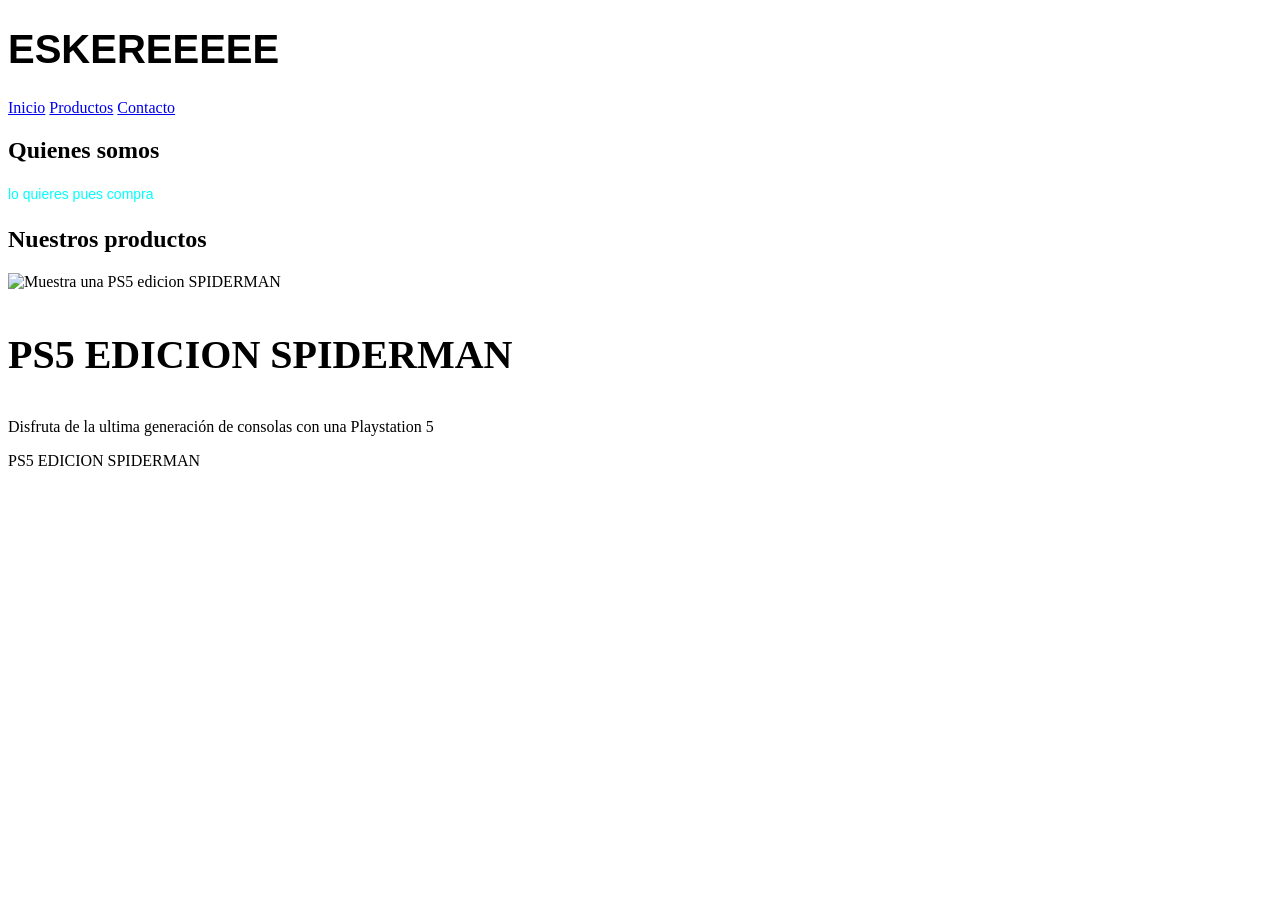
==== index.html @ c93d5e38 "proyecto base" ====
<!DOCTYPE html>
<html lang="es">
<head>
    <meta charset="UTF-8">
    <meta name="viewport" content="width=device-width, initial-scale=1.0">
    <link rel="stylesheet" href="/assets/style.css">
    <title>Document</title>
</head>
<body>
    <!-- HEADER -->
    <header>
        <h1 style="font-family: Arial; font-size: 40px;">ESKEREEEEE</h1>
        <nav>
            <a href="#">Inicio</a>
            <a href="#">Productos</a>
            <a href="#">Contacto</a>

        </nav>
    </header>
    
    <!-- PRINCIPAL -->
    <main>
        <!-- PRESENTACION -->
        <section>
            <h2>Quienes somos</h2>
            <p style="font-size: 14px; font-family: Arial, Helvetica, sans-serif; line-height: 1.6; color: aqua;">lo quieres pues compra</p>    
        </section>

        <!-- PRODUCTOS -->
        <section id="productos">
            <h2>Nuestros productos</h2>
            <article>
                <div>
                    <img width="400" height="600" src="https://cl-dam-resizer.ecomm.cencosud.com/unsafe/adaptive-fit-in/3840x0/filters:quality(75)/cl/paris/562524999/variant/68c199212cf9df0c7971f1d9/images/2ad661c6-4ff9-4026-94e4-7e9dc4d997ac/562524999-0000-002.jpg" alt="Muestra una PS5 edicion SPIDERMAN">
                    <h3 style="font-size: 40px;">PS5 EDICION SPIDERMAN</h3>
                    <p>Disfruta de la ultima generación de consolas con una Playstation 5</p>
                    <figcaption>PS5 EDICION SPIDERMAN</figcaption>
                </div>
            </article>
        </section>








        
    </main>
</body>
</html>
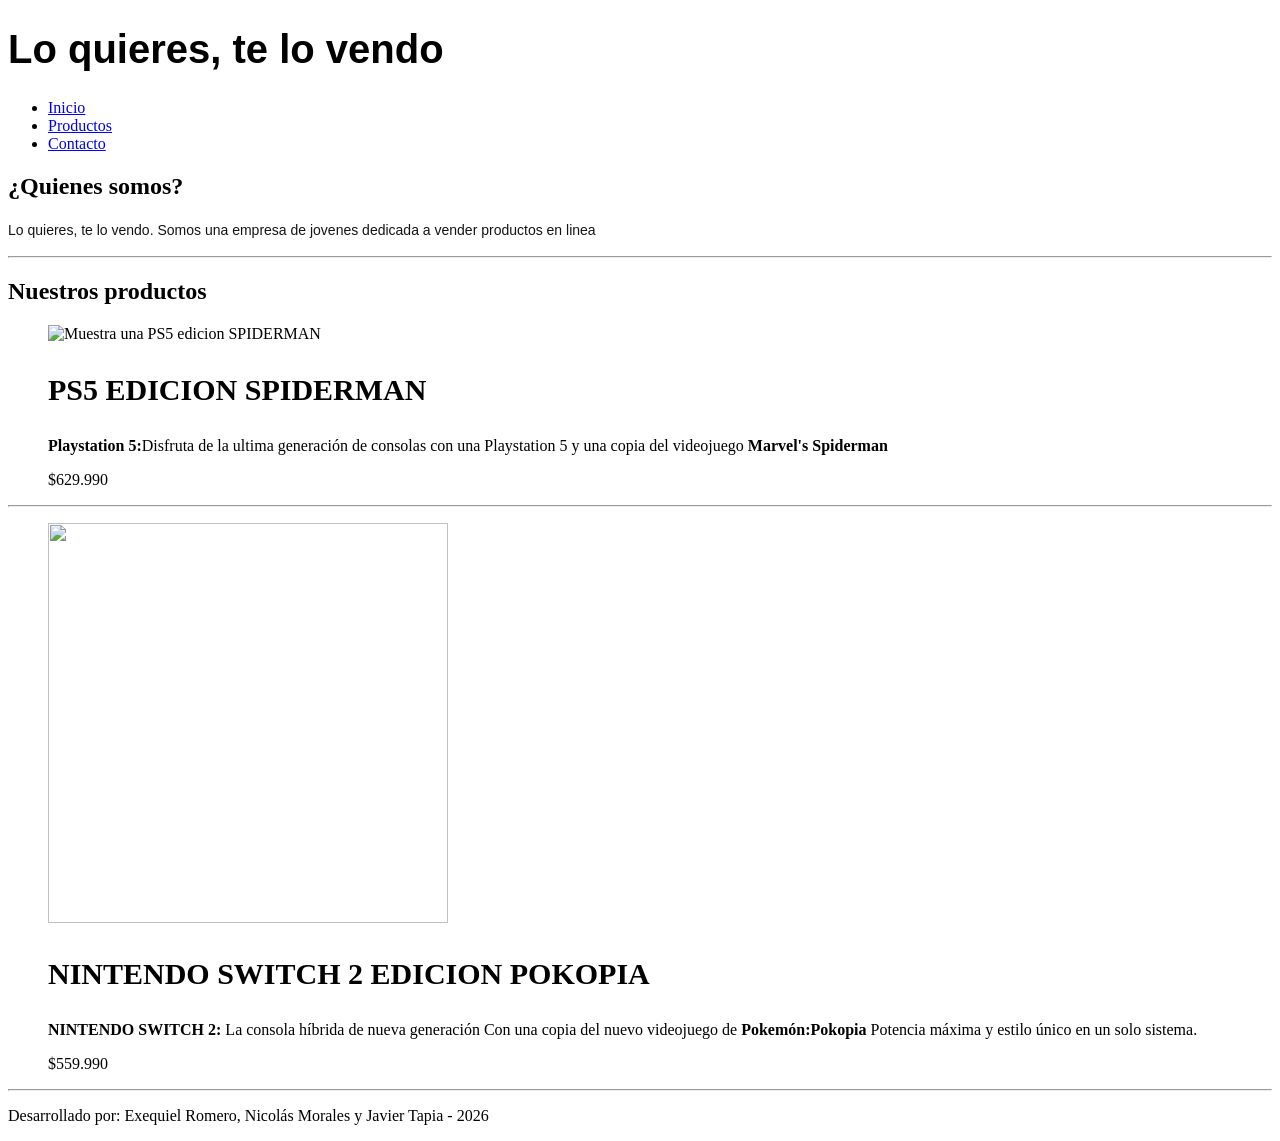
==== commit 3babf878: "Producto añadido y correciones menores" ====
--- a/index.html
+++ b/index.html
@@ -9,44 +9,58 @@
 <body>
     <!-- HEADER -->
     <header>
-        <h1 style="font-family: Arial; font-size: 40px;">ESKEREEEEE</h1>
-        <nav>
-            <a href="#">Inicio</a>
-            <a href="#">Productos</a>
-            <a href="#">Contacto</a>
-
-        </nav>
+        <h1 style="font-family: Arial; font-size: 40px;">Lo quieres, te lo vendo</h1>
+        <ul>
+            <nav>
+                <li><a href="#">Inicio</a></li>
+                <li><a href="#">Productos</a></li>
+                <li><a href="#">Contacto</a></li>
+            
+            </nav>
+        </ul>
     </header>
     
     <!-- PRINCIPAL -->
     <main>
         <!-- PRESENTACION -->
         <section>
-            <h2>Quienes somos</h2>
-            <p style="font-size: 14px; font-family: Arial, Helvetica, sans-serif; line-height: 1.6; color: aqua;">lo quieres pues compra</p>    
+            <h2>¿Quienes somos?</h2>
+            <p style="font-size: 14px; font-family: Arial, Helvetica, sans-serif; line-height: 1.6; color: rgb(20, 20, 20);">Lo quieres, te lo vendo. Somos una empresa de jovenes dedicada a vender productos en linea</p>    
+        </section>
+        <hr>
+        <!-- PRODUCTOS -->
+        <section class="productos">
+            <h2>Nuestros productos</h2>
+            <article>
+                <figure>
+                    <img width="350" height="500" src="https://cl-dam-resizer.ecomm.cencosud.com/unsafe/adaptive-fit-in/3840x0/filters:quality(75)/cl/paris/562524999/variant/68c199212cf9df0c7971f1d9/images/2ad661c6-4ff9-4026-94e4-7e9dc4d997ac/562524999-0000-002.jpg" alt="Muestra una PS5 edicion SPIDERMAN">
+                    <h3 style="font-size: 30px;">PS5 EDICION SPIDERMAN</h3>
+                    <p><strong>Playstation 5:</strong>Disfruta de la ultima generación de consolas con una Playstation 5 y una copia del videojuego <strong>Marvel's Spiderman</strong></p>
+                    <p>$629.990</p>
+                </figure>
+            </article>
+        
         </section>
 
-        <!-- PRODUCTOS -->
-        <section id="productos">
-            <h2>Nuestros productos</h2>
+        <section class="productos">
+            <hr>
             <article>
-                <div>
-                    <img width="400" height="600" src="https://cl-dam-resizer.ecomm.cencosud.com/unsafe/adaptive-fit-in/3840x0/filters:quality(75)/cl/paris/562524999/variant/68c199212cf9df0c7971f1d9/images/2ad661c6-4ff9-4026-94e4-7e9dc4d997ac/562524999-0000-002.jpg" alt="Muestra una PS5 edicion SPIDERMAN">
-                    <h3 style="font-size: 40px;">PS5 EDICION SPIDERMAN</h3>
-                    <p>Disfruta de la ultima generación de consolas con una Playstation 5</p>
-                    <figcaption>PS5 EDICION SPIDERMAN</figcaption>
-                </div>
+                <figure>
+                    <img width="400" height="400" src="https://assets.nintendo.eu/image/private/f_auto,c_limit,w_960,q_auto:low/gpedo2uxeupais1mbrhc">
+                    <h3 style="font-size: 30px;">NINTENDO SWITCH 2 EDICION POKOPIA</h3>
+                    <p><strong>NINTENDO SWITCH 2:</strong> La consola híbrida de nueva generación Con una copia del nuevo videojuego de <strong>Pokemón:Pokopia</strong>  Potencia máxima y estilo único en un solo sistema.</p>
+
+                    <p>$559.990</p>
+                </figure>
             </article>
+        
         </section>
 
 
-
-
-
-
-
-
-        
     </main>
+    <hr>
+    <footer>
+        <p>Desarrollado por: Exequiel Romero, Nicolás Morales y Javier Tapia - 2026</p>
+    </footer>
 </body>
 </html>
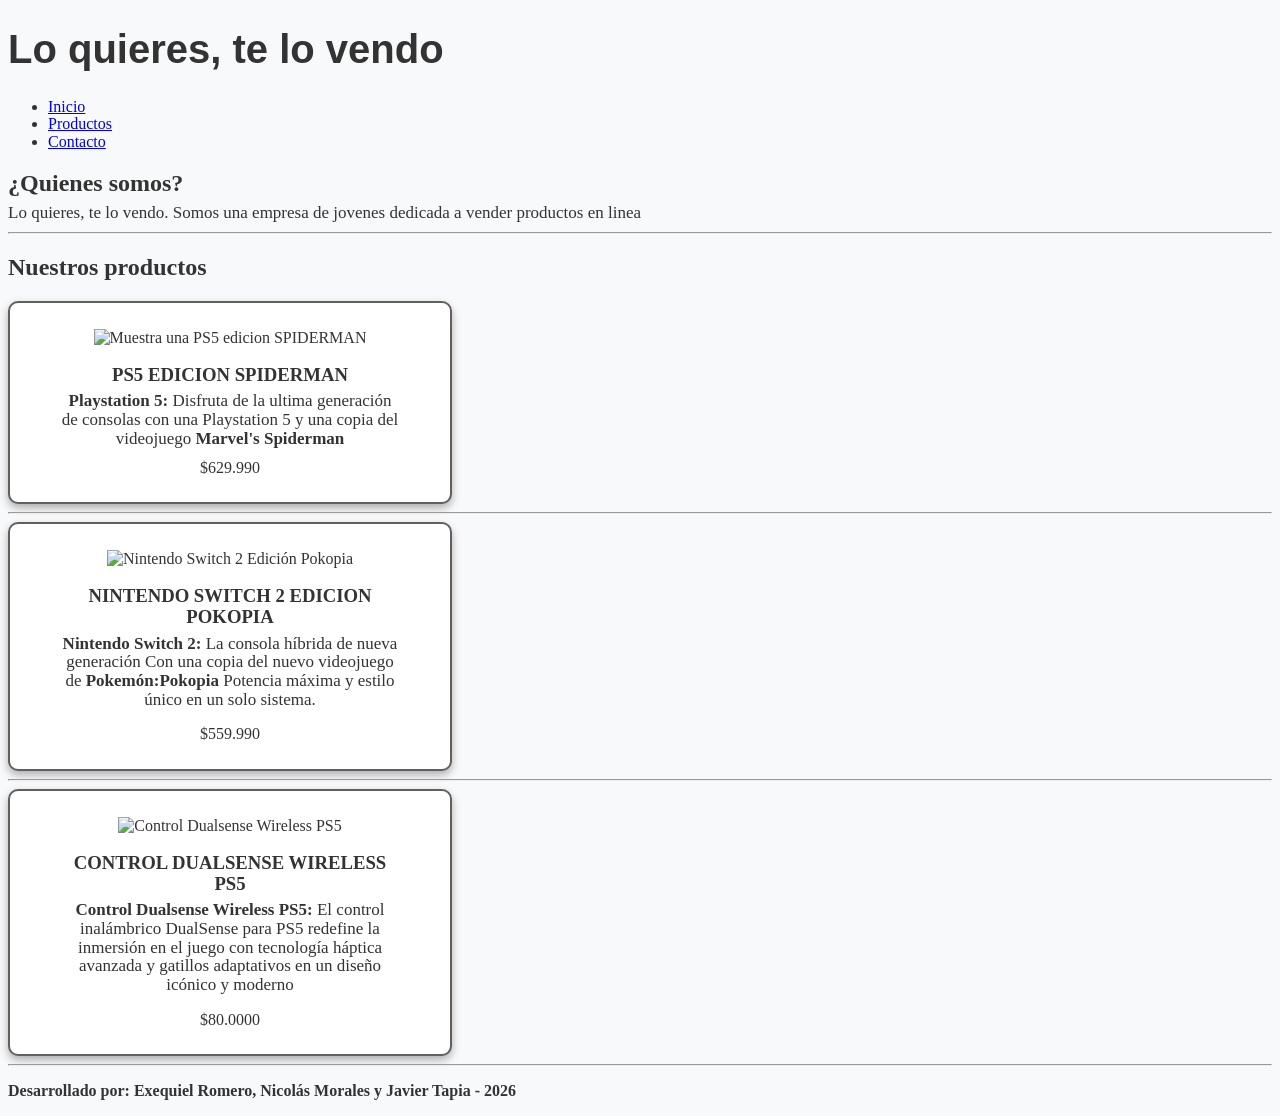
==== commit fe521446: "Se agrego el ultimo producto, diferentes cambios en estilos y codigo en el archivo style.css, esta e" ====
--- a/index.html
+++ b/index.html
@@ -4,63 +4,73 @@
     <meta charset="UTF-8">
     <meta name="viewport" content="width=device-width, initial-scale=1.0">
     <link rel="stylesheet" href="/assets/style.css">
-    <title>Document</title>
+    <title>Lo quieres, te lo vendo</title>
 </head>
 <body>
     <!-- HEADER -->
     <header>
-        <h1 style="font-family: Arial; font-size: 40px;">Lo quieres, te lo vendo</h1>
-        <ul>
-            <nav>
+        <h1 class="titulo-principal">Lo quieres, te lo vendo</h1>
+        <nav>
+            <ul>
                 <li><a href="#">Inicio</a></li>
                 <li><a href="#">Productos</a></li>
                 <li><a href="#">Contacto</a></li>
-            
-            </nav>
-        </ul>
+            </ul>
+        </nav>
     </header>
     
     <!-- PRINCIPAL -->
     <main>
         <!-- PRESENTACION -->
         <section>
-            <h2>¿Quienes somos?</h2>
-            <p style="font-size: 14px; font-family: Arial, Helvetica, sans-serif; line-height: 1.6; color: rgb(20, 20, 20);">Lo quieres, te lo vendo. Somos una empresa de jovenes dedicada a vender productos en linea</p>    
+            <h2 class="mini-titulos">¿Quienes somos?</h2>
+            <p class="textos">Lo quieres, te lo vendo. Somos una empresa de jovenes dedicada a vender productos en linea</p>    
         </section>
         <hr>
+        
         <!-- PRODUCTOS -->
         <section class="productos">
             <h2>Nuestros productos</h2>
-            <article>
+            <article class="tarjeta-productos"> 
                 <figure>
                     <img width="350" height="500" src="https://cl-dam-resizer.ecomm.cencosud.com/unsafe/adaptive-fit-in/3840x0/filters:quality(75)/cl/paris/562524999/variant/68c199212cf9df0c7971f1d9/images/2ad661c6-4ff9-4026-94e4-7e9dc4d997ac/562524999-0000-002.jpg" alt="Muestra una PS5 edicion SPIDERMAN">
-                    <h3 style="font-size: 30px;">PS5 EDICION SPIDERMAN</h3>
-                    <p><strong>Playstation 5:</strong>Disfruta de la ultima generación de consolas con una Playstation 5 y una copia del videojuego <strong>Marvel's Spiderman</strong></p>
-                    <p>$629.990</p>
+                    <h3 class="mini-titulos">PS5 EDICION SPIDERMAN</h3>
+                    <p class="textos"><strong>Playstation 5:</strong> Disfruta de la ultima generación de consolas con una Playstation 5 y una copia del videojuego <strong>Marvel's Spiderman</strong></p>
+                    <p class="precios">$629.990</p>
                 </figure>
             </article>
-        
         </section>
 
         <section class="productos">
             <hr>
-            <article>
+            <article class="tarjeta-productos">
                 <figure>
-                    <img width="400" height="400" src="https://assets.nintendo.eu/image/private/f_auto,c_limit,w_960,q_auto:low/gpedo2uxeupais1mbrhc">
-                    <h3 style="font-size: 30px;">NINTENDO SWITCH 2 EDICION POKOPIA</h3>
-                    <p><strong>NINTENDO SWITCH 2:</strong> La consola híbrida de nueva generación Con una copia del nuevo videojuego de <strong>Pokemón:Pokopia</strong>  Potencia máxima y estilo único en un solo sistema.</p>
-
+                    <img width="350" height="380" src="https://assets.nintendo.eu/image/private/f_auto,c_limit,w_960,q_auto:low/gpedo2uxeupais1mbrhc" alt="Nintendo Switch 2 Edición Pokopia">
+                    <h3 class="mini-titulos">NINTENDO SWITCH 2 EDICION POKOPIA</h3>
+                    <p class="textos"><strong>Nintendo Switch 2:</strong> La consola híbrida de nueva generación Con una copia del nuevo videojuego de <strong>Pokemón:Pokopia</strong>  Potencia máxima y estilo único en un solo sistema.</p>
                     <p>$559.990</p>
                 </figure>
             </article>
-        
         </section>
 
+        <section class="productos">
+            <hr>
+            <article class="tarjeta-productos">
+                <figure>
+                    <img width="350" height="380" src="https://prophonechile.cl/wp-content/uploads/2021/01/da96e6cd-e0af-40ab-aa83-eac45a70dc29.696745146ececd515a6b675df751521e.png" alt="Control Dualsense Wireless PS5">
+                    <h3 class="mini-titulos">CONTROL DUALSENSE WIRELESS PS5</h3>
+                    <p class="textos"><strong>Control Dualsense Wireless PS5:</strong> El control inalámbrico DualSense para PS5 redefine la inmersión en el juego con tecnología háptica avanzada y gatillos adaptativos en un diseño icónico y moderno </p>
+                    <p>$80.0000</p>
+                </figure>
+            </article>
+        </section>
 
     </main>
     <hr>
+    
+    <!-- FOOTER -->
     <footer>
-        <p>Desarrollado por: Exequiel Romero, Nicolás Morales y Javier Tapia - 2026</p>
+        <p id="texto-footer">Desarrollado por: Exequiel Romero, Nicolás Morales y Javier Tapia - 2026</p>
     </footer>
 </body>
 </html>
--- a/assets/style.css
+++ b/assets/style.css
@@ -0,0 +1,46 @@
+/*=== ESTILOS BASE ===*/
+body {
+    background-color: #f8f9fa;
+    color: #333333;
+    line-height: 1.1;
+}
+
+/*=== ESTRUCTURA PRINCIPAL ===*/
+header {
+    padding: 0px;
+}
+
+/*=== CLASES ===*/
+.titulo-principal {
+    font-family: Arial, sans-serif;
+    font-size: 40px;
+}
+
+.mini-titulos{
+    margin-bottom: 2px;
+}
+
+.textos{
+    margin-top: 7px;
+    margin-bottom: 10px;
+    font-size: 17px;
+}
+
+.precios{
+    margin-top: 0px;
+}
+
+.tarjeta-productos{
+    background-color: white;
+    border: 2px solid #635f5f;
+    border-radius: 10px;
+    padding: 10px;
+    max-width: 420px;
+    box-shadow: 0px 4px 8px rgba(0, 0, 0, 0.3); 
+    text-align: center; 
+}
+
+/*=== ID's ===*/
+#texto-footer{
+    font-weight: bolder;
+}
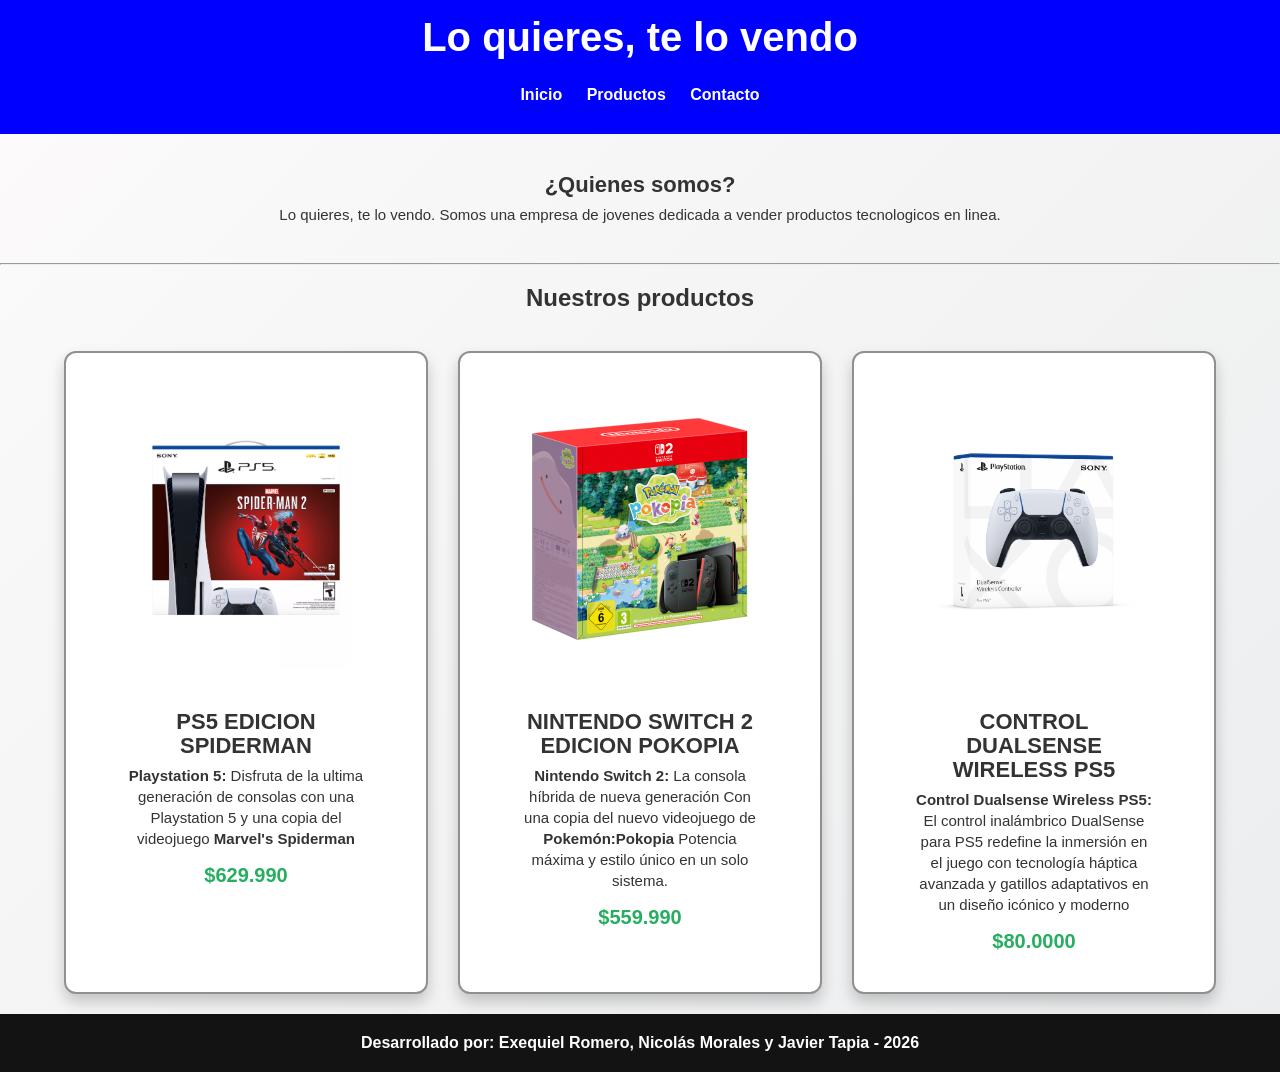
==== commit da0bcc91: "Se metio codigo a contacto.html, junto con sus diseños en css, falta crear readme y gitignore. una v" ====
--- a/index.html
+++ b/index.html
@@ -12,9 +12,9 @@
         <h1 class="titulo-principal">Lo quieres, te lo vendo</h1>
         <nav>
             <ul>
-                <li><a href="#">Inicio</a></li>
-                <li><a href="#">Productos</a></li>
-                <li><a href="#">Contacto</a></li>
+                <li><a href="index.html">Inicio</a></li>
+                <li><a href="#seccion-productos">Productos</a></li>
+                <li><a href="contacto.html">Contacto</a></li>
             </ul>
         </nav>
     </header>
@@ -22,51 +22,49 @@
     <!-- PRINCIPAL -->
     <main>
         <!-- PRESENTACION -->
-        <section>
+        <section class="presentacion">
             <h2 class="mini-titulos">¿Quienes somos?</h2>
-            <p class="textos">Lo quieres, te lo vendo. Somos una empresa de jovenes dedicada a vender productos en linea</p>    
+            <p class="textos">Lo quieres, te lo vendo. Somos una empresa de jovenes dedicada a vender productos tecnologicos en linea.</p>    
         </section>
+        
         <hr>
         
         <!-- PRODUCTOS -->
-        <section class="productos">
-            <h2>Nuestros productos</h2>
-            <article class="tarjeta-productos"> 
-                <figure>
-                    <img width="350" height="500" src="https://cl-dam-resizer.ecomm.cencosud.com/unsafe/adaptive-fit-in/3840x0/filters:quality(75)/cl/paris/562524999/variant/68c199212cf9df0c7971f1d9/images/2ad661c6-4ff9-4026-94e4-7e9dc4d997ac/562524999-0000-002.jpg" alt="Muestra una PS5 edicion SPIDERMAN">
-                    <h3 class="mini-titulos">PS5 EDICION SPIDERMAN</h3>
-                    <p class="textos"><strong>Playstation 5:</strong> Disfruta de la ultima generación de consolas con una Playstation 5 y una copia del videojuego <strong>Marvel's Spiderman</strong></p>
-                    <p class="precios">$629.990</p>
-                </figure>
-            </article>
+        <section class="productos" id="seccion-productos">
+            <h2 id="texto-nuestro">Nuestros productos</h2>
+            
+            <!-- Tarjetas de los productos -->
+            <div class="contenedor-tarjetas">
+                
+                <article class="tarjeta-productos"> 
+                    <figure>
+                        <img src="assets/img/spiderman-ps5-consola.jpg" alt="Muestra una PS5 edicion SPIDERMAN">
+                        <h3 class="mini-titulos">PS5 EDICION SPIDERMAN</h3>
+                        <p class="textos"><strong>Playstation 5:</strong> Disfruta de la ultima generación de consolas con una Playstation 5 y una copia del videojuego <strong>Marvel's Spiderman</strong></p>
+                        <p class="precios">$629.990</p>
+                    </figure>
+                </article>
+
+                <article class="tarjeta-productos">
+                    <figure>
+                        <img src="assets/img/nintendo-switch-2-pokopia-edicion.jpg" alt="Nintendo Switch 2 Edición Pokopia">
+                        <h3 class="mini-titulos">NINTENDO SWITCH 2 EDICION POKOPIA</h3>
+                        <p class="textos"><strong>Nintendo Switch 2:</strong> La consola híbrida de nueva generación Con una copia del nuevo videojuego de <strong>Pokemón:Pokopia</strong>  Potencia máxima y estilo único en un solo sistema.</p>
+                        <p class="precios">$559.990</p>
+                    </figure>
+                </article>
+
+                <article class="tarjeta-productos">
+                    <figure>
+                        <img src="assets/img/mando-ps5.jpg" alt="Control Dualsense Wireless PS5">
+                        <h3 class="mini-titulos">CONTROL DUALSENSE WIRELESS PS5</h3>
+                        <p class="textos"><strong>Control Dualsense Wireless PS5:</strong> El control inalámbrico DualSense para PS5 redefine la inmersión en el juego con tecnología háptica avanzada y gatillos adaptativos en un diseño icónico y moderno </p>
+                        <p class="precios">$80.0000</p>
+                    </figure>
+                </article>
+            </div>
         </section>
-
-        <section class="productos">
-            <hr>
-            <article class="tarjeta-productos">
-                <figure>
-                    <img width="350" height="380" src="https://assets.nintendo.eu/image/private/f_auto,c_limit,w_960,q_auto:low/gpedo2uxeupais1mbrhc" alt="Nintendo Switch 2 Edición Pokopia">
-                    <h3 class="mini-titulos">NINTENDO SWITCH 2 EDICION POKOPIA</h3>
-                    <p class="textos"><strong>Nintendo Switch 2:</strong> La consola híbrida de nueva generación Con una copia del nuevo videojuego de <strong>Pokemón:Pokopia</strong>  Potencia máxima y estilo único en un solo sistema.</p>
-                    <p>$559.990</p>
-                </figure>
-            </article>
-        </section>
-
-        <section class="productos">
-            <hr>
-            <article class="tarjeta-productos">
-                <figure>
-                    <img width="350" height="380" src="https://prophonechile.cl/wp-content/uploads/2021/01/da96e6cd-e0af-40ab-aa83-eac45a70dc29.696745146ececd515a6b675df751521e.png" alt="Control Dualsense Wireless PS5">
-                    <h3 class="mini-titulos">CONTROL DUALSENSE WIRELESS PS5</h3>
-                    <p class="textos"><strong>Control Dualsense Wireless PS5:</strong> El control inalámbrico DualSense para PS5 redefine la inmersión en el juego con tecnología háptica avanzada y gatillos adaptativos en un diseño icónico y moderno </p>
-                    <p>$80.0000</p>
-                </figure>
-            </article>
-        </section>
-
     </main>
-    <hr>
     
     <!-- FOOTER -->
     <footer>
--- a/assets/style.css
+++ b/assets/style.css
@@ -1,46 +1,169 @@
 /*=== ESTILOS BASE ===*/
 body {
-    background-color: #f8f9fa;
+    background: linear-gradient(135deg, #fdfbfb 0%, #ebedee 100%);
     color: #333333;
     line-height: 1.1;
+    margin: 0; 
+    font-family: Arial, sans-serif;
 }
 
 /*=== ESTRUCTURA PRINCIPAL ===*/
 header {
-    padding: 0px;
+    background-color: blue;
+    padding: 15px;
+    text-align: center;
+}
+
+header nav a {
+    color: white;
+    text-decoration: none;
+    font-weight: bold;
+    margin: 0 10px;
+}
+
+header nav ul {
+    list-style: none;
+    padding: 0;
+}
+
+header nav li {
+    display: inline;
+}
+
+footer {
+    background-color: rgb(19, 19, 19);
+    color: white;
+    text-align: center;
+    padding: 20px;
 }
 
 /*=== CLASES ===*/
 .titulo-principal {
-    font-family: Arial, sans-serif;
+    color: white;
     font-size: 40px;
+    margin-top: 0;
 }
 
-.mini-titulos{
-    margin-bottom: 2px;
+.mini-titulos {
+    margin-bottom: 5px;
+    font-size: 22px;
 }
 
-.textos{
+.textos {
     margin-top: 7px;
     margin-bottom: 10px;
-    font-size: 17px;
+    font-size: 15px;
+    line-height: 1.4;
 }
 
-.precios{
-    margin-top: 0px;
+.precios {
+    margin-top: 15px;
+    font-weight: bold;
+    font-size: 20px;
+    color: #27ae60;
 }
 
-.tarjeta-productos{
+.presentacion {
+    text-align: center;
+    padding: 20px;
+}
+
+/*=== TARJETAS ===*/
+.contenedor-tarjetas {
+    display: flex;
+    justify-content: center;
+    gap: 30px;
+    padding: 20px;
+    flex-wrap: wrap;
+}
+
+.tarjeta-productos {
     background-color: white;
-    border: 2px solid #635f5f;
-    border-radius: 10px;
-    padding: 10px;
-    max-width: 420px;
-    box-shadow: 0px 4px 8px rgba(0, 0, 0, 0.3); 
+    border: 2px solid #928f8f;
+    border-radius: 12px;
+    padding: 20px;
+    width: 320px;
+    box-shadow: 0px 8px 15px rgba(0, 0, 0, 0.2); 
     text-align: center; 
 }
 
+.tarjeta-productos img {
+    width: 100%;
+    height: 280px;
+    object-fit: contain;
+    border-radius: 8px;
+    margin-bottom: 15px;
+}
+
 /*=== ID's ===*/
-#texto-footer{
+#texto-footer {
     font-weight: bolder;
+    margin: 0;
+}
+
+#texto-nuestro{
+    text-align: center;
+}
+
+/*==== PARA HTML contacto.html =====*/
+.contenedor-formulario {
+    display: flex;
+    justify-content: center;
+    padding: 15px;
+    margin-top: -25px;
+    margin-bottom: 40px;
+}
+
+.formulario-contacto {
+    background-color: white;
+    border: 1px solid #e0e0e0;
+    border-radius: 12px;
+    padding: 30px;
+    width: 100%;
+    max-width: 500px;
+    box-shadow: 0px 8px 15px rgba(0, 0, 0, 0.3); 
+}
+
+.grupo-input {
+    margin-bottom: 20px;
+    text-align: left; 
+}
+
+.grupo-input label {
+    display: block;
+    margin-bottom: 8px;
+    font-weight: bold;
+    font-size: 14px;
+}
+
+.grupo-input input,
+.grupo-input textarea {
+    width: 100%;
+    padding: 12px;
+    border: 1px solid #ccc;
+    border-radius: 6px;
+    font-family: Arial, sans-serif;
+    box-sizing: border-box; 
+}
+
+.grupo-input input:focus,
+.grupo-input textarea:focus {
+    border-color: blue;
+    outline: none;
+}
+
+.btn-enviar {
+    background-color: #27ae60; 
+    color: white;
+    padding: 12px 20px;
+    border: none;
+    border-radius: 6px;
+    font-size: 16px;
+    font-weight: bold;
+    cursor: pointer;
+    width: 100%;
+}
+
+.btn-enviar:hover {
+    background-color: #219653; 
 }
